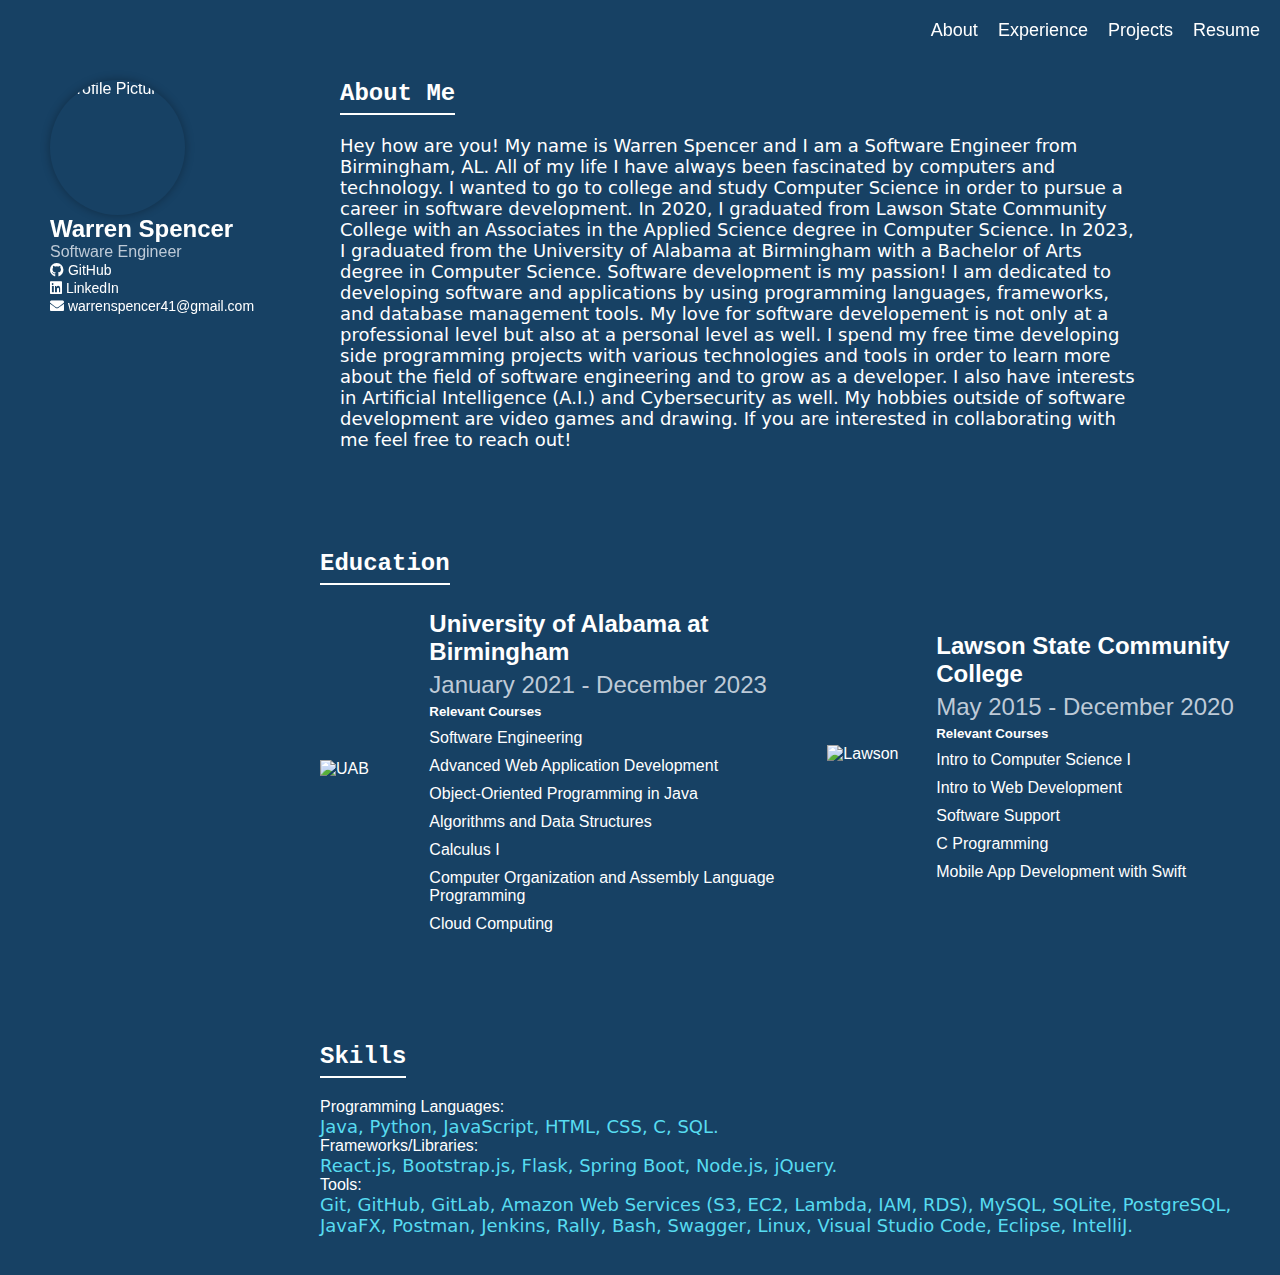
==== index.html @ 1404d865 "Update" ====
<!DOCTYPE html>
<html>
<head>
    <meta charset="utf-8">
    <meta http-equiv="X-UA-Compatible" content="IE=edge">
    <meta name="viewport" content="width=device-width, initial-scale=1.0">
    <title>Warren Spencer 🚀</title>
    <link rel="stylesheet" href="index.css">
    <link rel="stylesheet" href="https://cdnjs.cloudflare.com/ajax/libs/font-awesome/5.15.4/css/all.min.css">
</head>
<body>
    <header class="header" role="topnav" id="top">
        <div class="row">
            <nav class="nav" role="nav">
                <ul class="nav_links">
                    <li class="nav_link">
                        <a href="index.html">About</a>
                    </li>
                    <li class="nav_link">
                        <a href="experience.html">Experience</a>
                    </li>
                    <li class="nav_link">
                        <a href="projects.html">Projects</a>
                    </li>
                    <li class="nav_link">
                        <a href="https://warrenn205.github.io/Warren-s-Portfolio/assets/Resume Warren Spencer.pdf" target="_blank">Resume</a>
                    </li>
                </ul>
            </nav>
        </div>
    </header>

    
    <div class="side-pane">
        <div class="zoom-container">
        <img src="images\GitHub.png" alt="Profile Picture">
        </div>
        <h2>Warren Spencer</h2>
        <h4>Software Engineer</h4>
        <ul class="profile_links">
            <li><a href="https://github.com/Warrenn205" target="_blank" class="github-icon"><i class="fab fa-github"></i> GitHub</a></li>
            <li><a href="https://www.linkedin.com/in/warrendavidspencer/" target="_blank" class="github-icon"><i class="fab fa-linkedin"></i> LinkedIn</a></li>
            <li><a href="mailto:your-warrenspencer41@gmail.com" target="_blank" class="github-icon"><i class="fas fa-envelope"></i> warrenspencer41@gmail.com</a></li>
        </ul>
    </div>

    <main>
        <section id="about" class="content-section">
            <div class="content">
                <div class="text">
                    <h1>About Me</h1>
                    <br>
                    <br>
                    <p>Hey how are you! My name is Warren Spencer and I am a Software Engineer from Birmingham, AL. All of my life I have always been fascinated by computers and technology. 
                    I wanted to go to college and study Computer Science in order to pursue a career in software development. In 2020, I graduated from Lawson State Community 
                    College with an Associates in the Applied Science degree in Computer Science. In 2023, I graduated from the University of Alabama at Birmingham with a 
                    Bachelor of Arts degree in Computer Science. Software development is my passion! I am dedicated to developing software and applications by using programming
                    languages, frameworks, and database management tools. My love for software developement is not only at a professional level but also at a personal level as well.
                    I spend my free time developing side programming projects with various technologies and tools in order to learn more about the field of software engineering
                    and to grow as a developer. I also have interests in Artificial Intelligence (A.I.) and Cybersecurity as well. My hobbies outside of software development are 
                    video games and drawing. If you are interested in collaborating with me feel free to reach out!
                    </p>
                </div>
        </section>

        <section id="education" class="content-section">
            <div class="content2">
                <h1>Education</h1>
                    <br>
                    <br>
                <div class="education-item">
                    <img src="images/uab2.png" alt="UAB" class="logo-image">
                    <div class="experience-text">
                      <h2>University of Alabama at Birmingham</h2>
                      <h3>January 2021 - December 2023</h3>
                      <h5>Relevant Courses</h5>
                    <ul>
                        <li>
                             <p>Software Engineering</p>
                        </li>
                        <li>
                            <p>Advanced Web Application Development</p>
                        </li>
                        <li>
                            <p>Object-Oriented Programming in Java</p>
                        </li>
                        <li>
                            <p>Algorithms and Data Structures</p>
                        </li>
                        <li>
                            <p>Calculus I</p>
                        </li>
                        <li>
                            <p>Computer Organization and Assembly Language Programming</p>
                        </li>
                        <li>
                            <p>Cloud Computing</p>
                        </li>
                    </ul>
                    </div>
                    <br>
                <div class="education-item">
                        <img src="images/LawsonStateCommunityCollege-BirminghamCampus.jpg" alt="Lawson" class="logo-image">
                        <div class="experience-text">
                          <h2>Lawson State Community College</h2>
                          <h3>May 2015 - December 2020</h3>
                          <h5>Relevant Courses</h5>
                          <ul>
                            <li>
                                 <p>Intro to Computer Science I</p>
                            </li>
                            <li>
                                <p>Intro to Web Development</p>
                            </li>
                            <li>
                                <p>Software Support</p>
                            </li>
                            <li>
                                <p>C Programming</p>
                            </li>
                            <li>
                                <p>Mobile App Development with Swift</p>
                            </li>
                        </ul>
                    </div>
                </div>
        </section>
        <section id="skills" class="content-section">
            <div class="content3">
                    <h1>Skills</h1>
                    <br>
                    <br>
                    <div class="skill-item">
                       <h7>Programming Languages:<h6> Java, Python, JavaScript, HTML, CSS, C, SQL.</h6></h7>
                        <h7>Frameworks/Libraries:<h6> React.js, Bootstrap.js, Flask, Spring Boot, Node.js, jQuery.</h6></h7>
                        <h7>Tools: <h6>Git, GitHub, GitLab, Amazon Web Services (S3, EC2, Lambda, IAM, RDS), MySQL, SQLite, PostgreSQL, JavaFX, Postman,
                            Jenkins, Rally, Bash, Swagger, Linux, Visual Studio Code, Eclipse, IntelliJ.</h6></h7>
                    </div>
                </div>
        </section>
    </main>
    <br>
    <br>
</body>
</html>
---- index.css ----
* {
  margin: 0;
  padding: 0;
  box-sizing: border-box;
}

body {
  background-color: rgb(23, 65, 100);
  background-size: cover;
  background-position: center;
  font-family: 'Segoe UI', Tahoma, Geneva, Verdana, sans-serif; 
  color: white;
}

.header {
  position: fixed; 
  top: 0;
  width: 100%; /* Changed from 75% to 100% for full-width header */
  color: #fff;
  padding: 20px;
  z-index: 100;
  backdrop-filter: blur(10px);
}

.nav {
  display: flex;
  justify-content: flex-end;
  align-items: center;
}

.nav_links {  
  list-style-type: none;
  display: flex;
}

.nav_link {
  font-size: large;
  margin-left: 20px;
}

.nav_link a {
  text-decoration: none;
  color: #fff;
  transition: color 0.3s ease;
}

.nav_link a:hover {
  color: #7cdef4; 
  transition: color 1s ease;
}

.side-pane {
  position: fixed;
  margin-top: 0px; 
  margin-left: 50px;
  width: 250px; 
  float: left;
  margin-right: 20px;
}

.zoom-container {
  width: 135px; 
  height: 135px; 
  border-radius: 50%; 
  overflow: hidden; 
  box-shadow: 0 0 10px rgba(0, 0, 0, 0.3);
}

.zoom-container img {
  width: 105%; 
  height: 116%; 
  object-position: 90%;
}

.content {
  animation: fadeIn 3s; 
}

@keyframes fadeIn {
  0% { opacity: 0; }
  100% { opacity: 1; }
}

.profile_links {
  text-decoration: none;
  color: white;
}

.profile_links a:hover {
  color: #7cdef4; 
  transition: color 1s ease;
}

.github-icon {
  color: #ffffff; 
  font-size: 14px; 
  margin-top: 10px; 
  text-decoration: none;
}

ul {
  list-style-type: none;
}

.content-section {
  margin-top: 80px; 
  margin-left: 320px;
  display: flex;
}

.content {
  display: flex; 
  align-items: center; 
}

.text {
  margin-left: 20px; 
}

.content img {
  border-radius: 10%;
  width: 35%;
  height: 100%;
  object-fit: cover;
}

.line-container {
  width: 100%; 
}

.line {
  border-bottom: 2px solid rgb(255, 255, 255); 
}

.logo-image {
  width: 100px; 
  height: auto; 
}

.acheivement-image {
  width: 630px; 
  height: 410px; 
}

input[type=text], select, textarea {
  width: 100%; 
  padding: 12px; 
  background-color: #191818;
  color: #fff;
  border: 1px solid #000000; 
  border-radius: 4px; 
  box-sizing: border-box; 
  margin-top: 6px; 
  margin-bottom: 16px; 
  resize: vertical;
}

input[type=submit] {
  background-color: #1c4cfa;
  color: white;
  padding: 12px 20px;
  border: none;
  border-radius: 4px;
  cursor: pointer;
}

input[type=submit]:hover {
  background-color: #1440e0;
}

.container {
  border-radius: 5px;
  background-color: #0d0c0c;
  padding: 20px;
}

h1 {
  position: relative;
  font-family: monospace;
  font-size: xx-large;
  display: inline-block; 
}

h1::after {
  content: ''; 
  position: absolute;
  bottom: -7.5px;
  left: 0;
  width: 100%;
  height: 1.1px; 
  background-color: white; 
}

.text p {
  text-align: left; 
  max-width: 800px; 
  font-family: system-ui, -apple-system, BlinkMacSystemFont, 'Segoe UI', Roboto, Oxygen, Ubuntu, Cantarell, 'Open Sans', 'Helvetica Neue', sans-serif;
  font-size: large;
}

h4, h3 {
  font-size: medium;
  font-weight: lighter;
  color: rgb(190, 202, 215);
}

.experience-item {
  display: flex;
  align-items: center;  
  margin-bottom: 30px;   
}

.experience-item img {
  width: 100px;          
  height: auto;         
  margin-right: 20px;    
}

.experience-text {
  max-width: 600px;      
}

.experience-text h1, .experience-text h2, .experience-text h3 {
  margin: 5px 0;         
}

.experience-text p {
  margin-top: 10px;      
}

.education-item {
  display: flex;
  align-items: center; 
  margin-bottom: 30px;   
}

.education-item img {
  width: 100px;          
  height: auto;          
  margin-right: 20px;    
}

.education-text {
  max-width: 600px;     
}

.education-text h1, .education-text h2, .education-text h3 {
  margin: 5px 0;         
}

.education-text p {
  margin-top: 10px;     
}

h6 {
  font-family: system-ui, -apple-system, BlinkMacSystemFont, 'Segoe UI', Roboto, Oxygen, Ubuntu, Cantarell, 'Open Sans', 'Helvetica Neue', sans-serif;
  color: #57dcf1;
  font-size: large;
  font-weight: 100;
}

.h7 {
  font-family: 'Franklin Gothic Medium', 'Arial Narrow', Arial, sans-serif;
  color: #ffffff;
  font-size: large;
  font-weight: 100;
}

.project {
  color: #007bff;  
  text-decoration: none;  
  transition: color 0.3s ease, text-decoration 0.3s ease;  
}

.project:hover {
  color: #0056b3;  
  text-decoration: underline; 
}

.text {
  margin-bottom: 20px;
}

h1, h3 {
  font-size: 1.5rem;
  margin-bottom: 10px;
}

/* Media Queries for Mobile Responsiveness */

@media (max-width: 768px) {
  /* Adjust header */
  .header {
    width: 100%;
    padding: 15px;
  }

  /* Adjust nav links for small screens */
  .nav_links {
    flex-direction: column;
    align-items: center;
    padding: 10px;
  }

  .nav_link {
    margin-left: 0;
    margin-bottom: 15px;
    font-size: medium;
  }

  .side-pane {
    position: relative;
    width: 100%;
    margin-left: 0;
    margin-right: 0;
    margin-top: 100px;
  }

  /* Adjust the content section */
  .content-section {
    margin-top: 120px; /* To avoid overlap with fixed header */
    margin-left: 0;
    flex-direction: column;
    align-items: center;
    padding: 10px;
  }

  .content img {
    width: 90%;  /* Adjust images to be responsive */
    height: auto;
    margin-bottom: 20px;
  }

  .text {
    margin-left: 0;
    text-align: center; /* Center text for smaller screens */
    font-size: 1rem;
  }

  .line {
    width: 80%;
    margin: 20px auto;
  }

  /* Adjust form inputs */
  input[type=text], select, textarea {
    font-size: 1rem;
    padding: 10px;
  }

  input[type=submit] {
    font-size: 1rem;
    padding: 10px;
  }

  .experience-item, .education-item {
    flex-direction: column;
    align-items: flex-start;
  }

  .experience-item img, .education-item img {
    width: 80px;
    margin-bottom: 10px;
  }

  .experience-text, .education-text {
    max-width: 100%;
  }

  .acheivement-image {
    width: 100%;
    height: auto;
  }

  /* Reduce font sizes for smaller screens */
  h1, h3 {
    font-size: 1.2rem;
  }
}
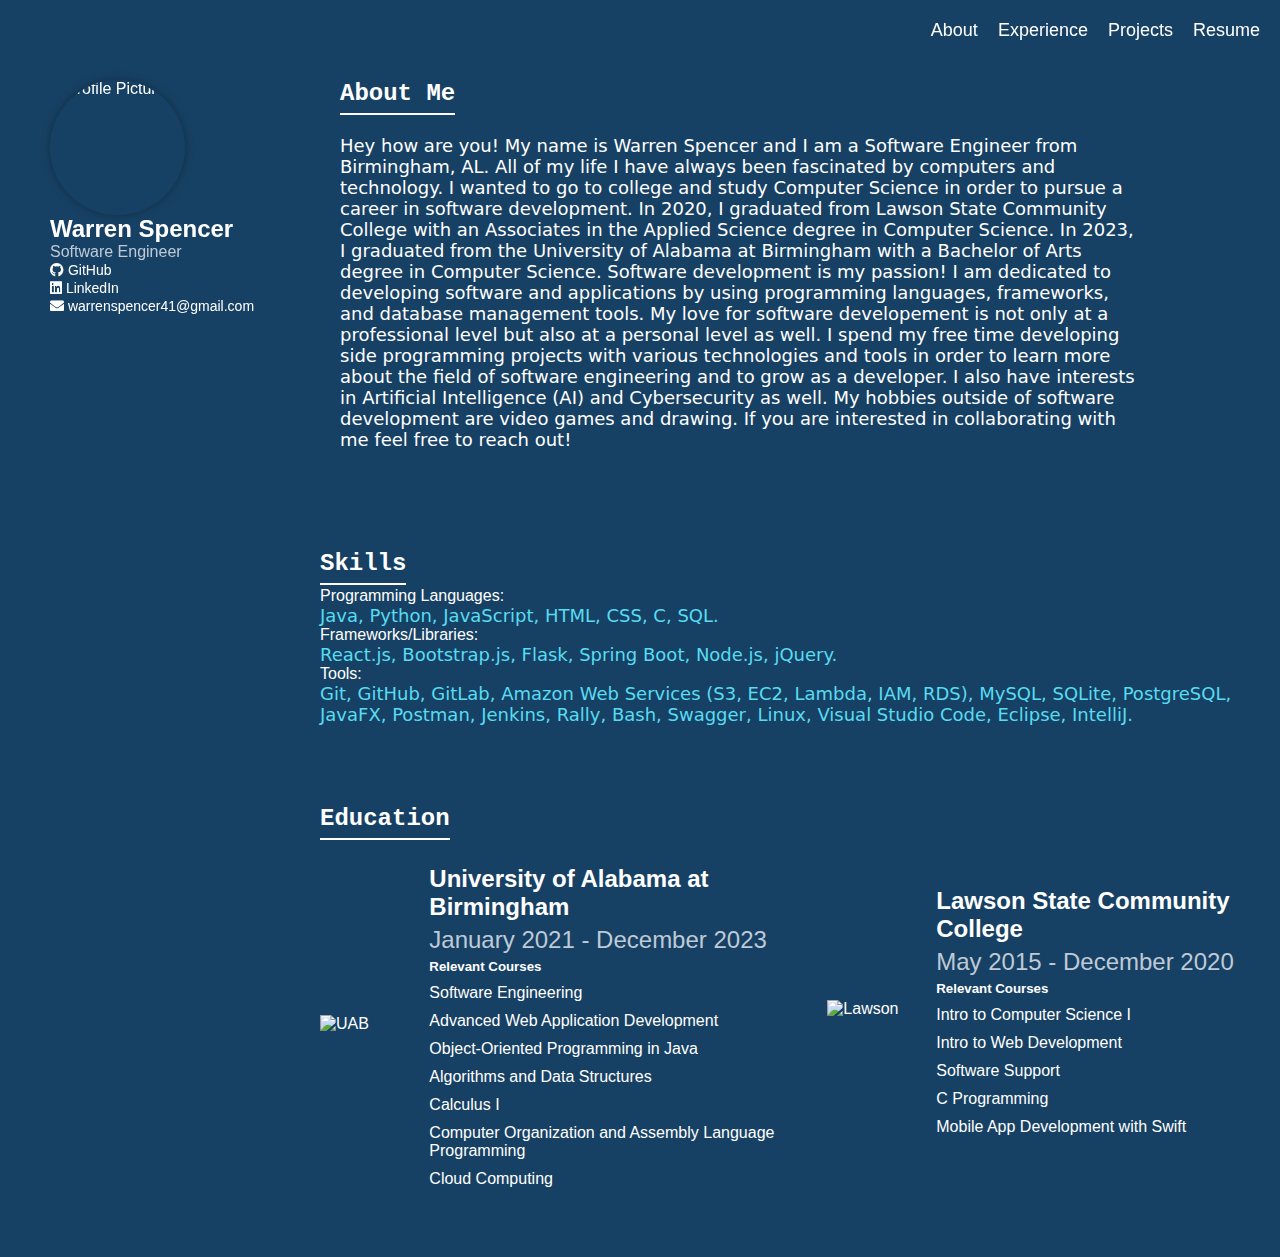
==== commit 768daa47: "Update" ====
--- a/index.html
+++ b/index.html
@@ -57,14 +57,25 @@
                     Bachelor of Arts degree in Computer Science. Software development is my passion! I am dedicated to developing software and applications by using programming
                     languages, frameworks, and database management tools. My love for software developement is not only at a professional level but also at a personal level as well.
                     I spend my free time developing side programming projects with various technologies and tools in order to learn more about the field of software engineering
-                    and to grow as a developer. I also have interests in Artificial Intelligence (A.I.) and Cybersecurity as well. My hobbies outside of software development are 
+                    and to grow as a developer. I also have interests in Artificial Intelligence (AI) and Cybersecurity as well. My hobbies outside of software development are 
                     video games and drawing. If you are interested in collaborating with me feel free to reach out!
                     </p>
                 </div>
         </section>
-
+        <section id="skills" class="content-section">
+            <div class="content2">
+                    <h1>Skills</h1>
+                    <br>
+                    <div class="skill-item">
+                       <h7>Programming Languages:<h6> Java, Python, JavaScript, HTML, CSS, C, SQL.</h6></h7>
+                        <h7>Frameworks/Libraries:<h6> React.js, Bootstrap.js, Flask, Spring Boot, Node.js, jQuery.</h6></h7>
+                        <h7>Tools: <h6>Git, GitHub, GitLab, Amazon Web Services (S3, EC2, Lambda, IAM, RDS), MySQL, SQLite, PostgreSQL, JavaFX, Postman,
+                            Jenkins, Rally, Bash, Swagger, Linux, Visual Studio Code, Eclipse, IntelliJ.</h6></h7>
+                    </div>
+                </div>
+        </section>
         <section id="education" class="content-section">
-            <div class="content2">
+            <div class="content3">
                 <h1>Education</h1>
                     <br>
                     <br>
@@ -125,19 +136,6 @@
                     </div>
                 </div>
         </section>
-        <section id="skills" class="content-section">
-            <div class="content3">
-                    <h1>Skills</h1>
-                    <br>
-                    <br>
-                    <div class="skill-item">
-                       <h7>Programming Languages:<h6> Java, Python, JavaScript, HTML, CSS, C, SQL.</h6></h7>
-                        <h7>Frameworks/Libraries:<h6> React.js, Bootstrap.js, Flask, Spring Boot, Node.js, jQuery.</h6></h7>
-                        <h7>Tools: <h6>Git, GitHub, GitLab, Amazon Web Services (S3, EC2, Lambda, IAM, RDS), MySQL, SQLite, PostgreSQL, JavaFX, Postman,
-                            Jenkins, Rally, Bash, Swagger, Linux, Visual Studio Code, Eclipse, IntelliJ.</h6></h7>
-                    </div>
-                </div>
-        </section>
     </main>
     <br>
     <br>
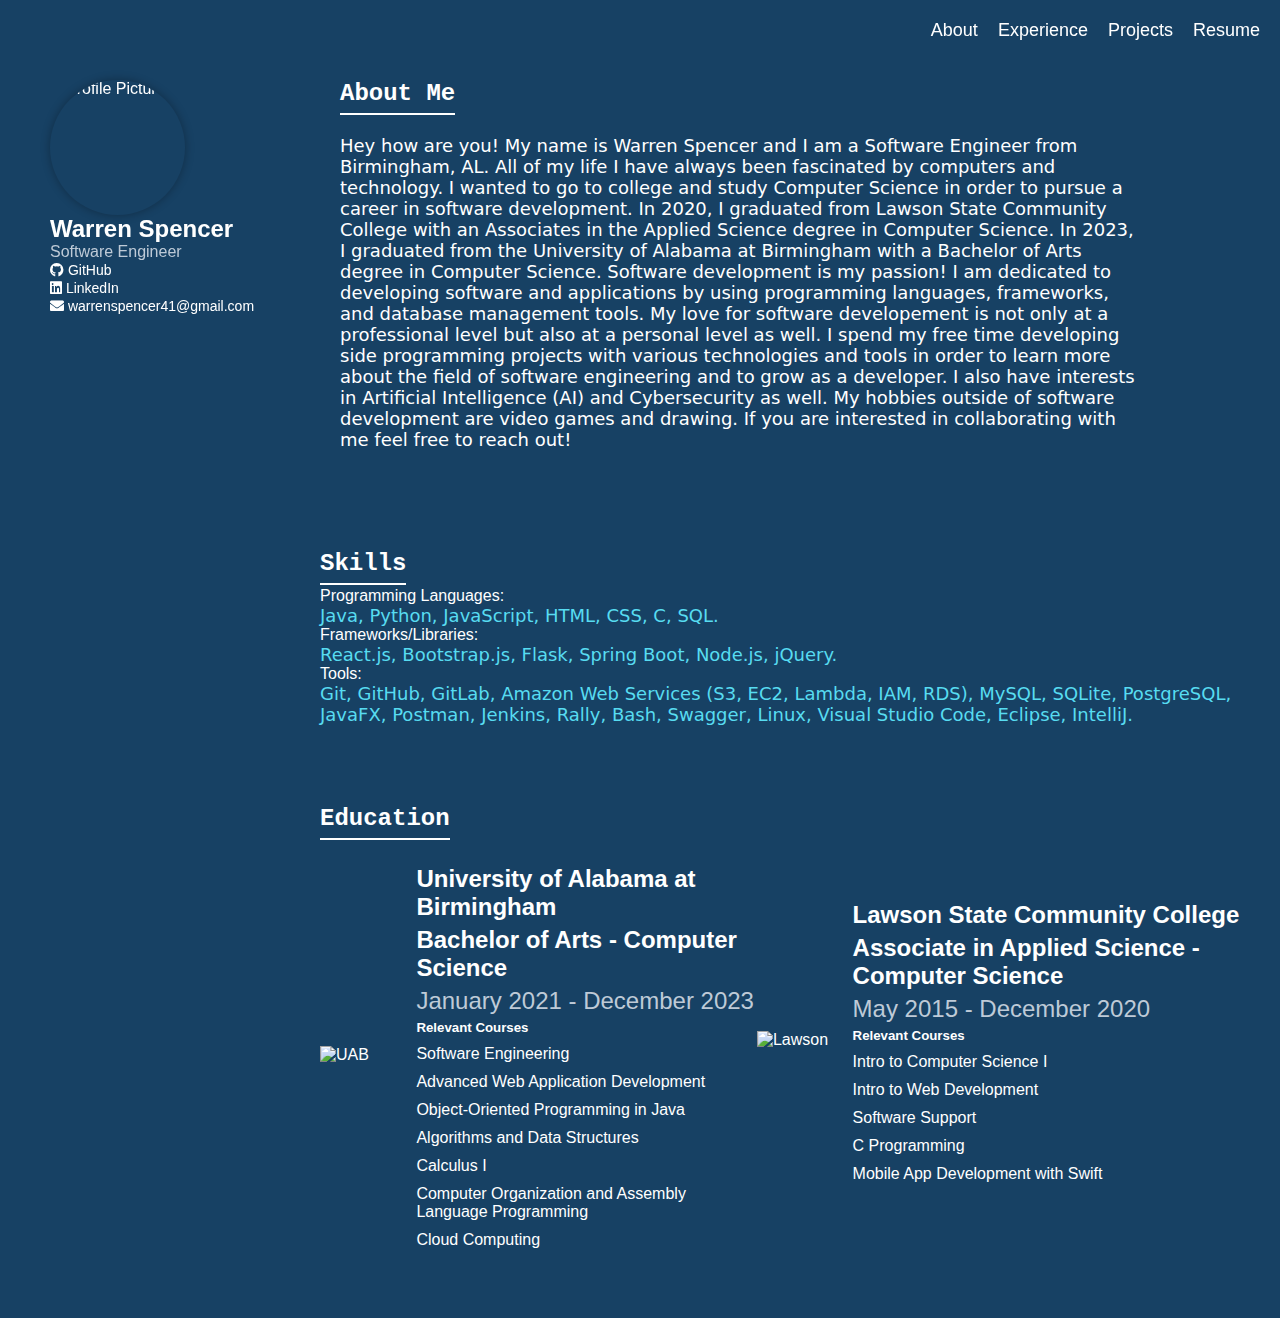
==== commit 3ab2f47b: "Update" ====
--- a/index.html
+++ b/index.html
@@ -83,6 +83,7 @@
                     <img src="images/uab2.png" alt="UAB" class="logo-image">
                     <div class="experience-text">
                       <h2>University of Alabama at Birmingham</h2>
+                      <h2>Bachelor of Arts - Computer Science</h2>
                       <h3>January 2021 - December 2023</h3>
                       <h5>Relevant Courses</h5>
                     <ul>
@@ -114,6 +115,7 @@
                         <img src="images/LawsonStateCommunityCollege-BirminghamCampus.jpg" alt="Lawson" class="logo-image">
                         <div class="experience-text">
                           <h2>Lawson State Community College</h2>
+                          <h2>Associate in Applied Science - Computer Science</h2>
                           <h3>May 2015 - December 2020</h3>
                           <h5>Relevant Courses</h5>
                           <ul>
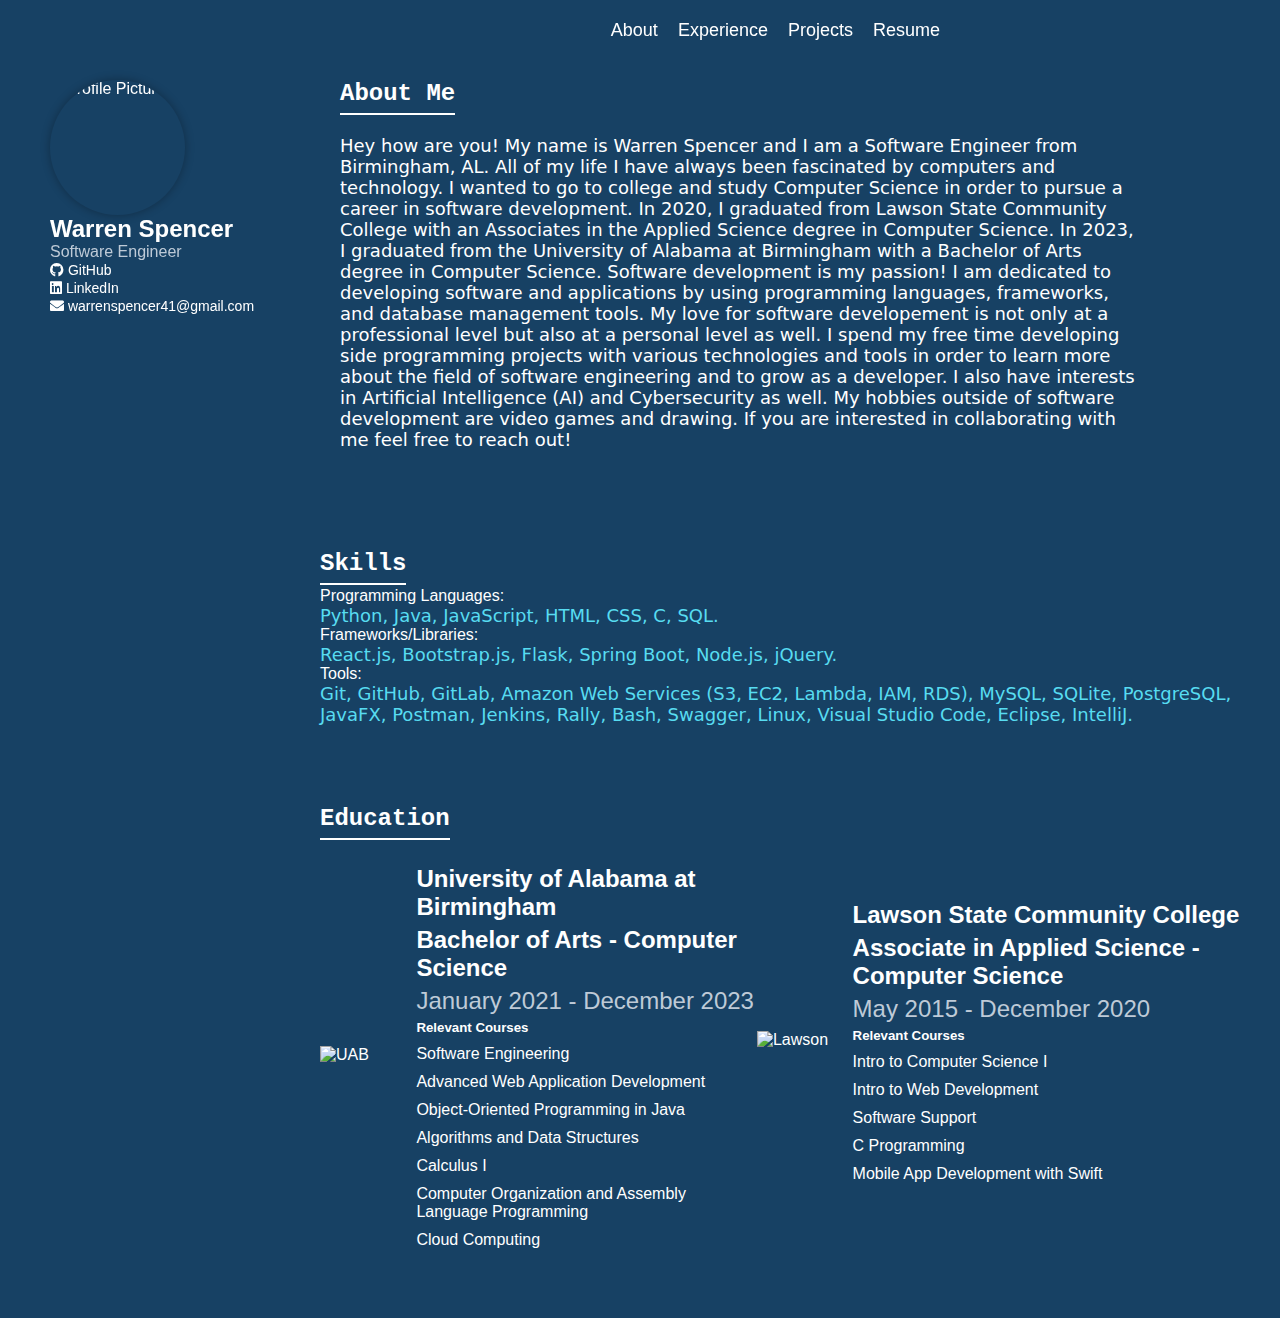
==== commit 22bc18d4: "Update" ====
--- a/index.html
+++ b/index.html
@@ -2,11 +2,11 @@
 <html>
 <head>
     <meta charset="utf-8">
-    <meta http-equiv="X-UA-Compatible" content="IE=edge">
     <meta name="viewport" content="width=device-width, initial-scale=1.0">
     <title>Warren Spencer 🚀</title>
     <link rel="stylesheet" href="index.css">
     <link rel="stylesheet" href="https://cdnjs.cloudflare.com/ajax/libs/font-awesome/5.15.4/css/all.min.css">
+    <link rel="icon" href="images/favicon.ico">
 </head>
 <body>
     <header class="header" role="topnav" id="top">
@@ -33,7 +33,7 @@
     
     <div class="side-pane">
         <div class="zoom-container">
-        <img src="images\GitHub.png" alt="Profile Picture">
+        <img src="images\BTC_Headshot_-13.png" alt="Profile Picture">
         </div>
         <h2>Warren Spencer</h2>
         <h4>Software Engineer</h4>
@@ -67,7 +67,7 @@
                     <h1>Skills</h1>
                     <br>
                     <div class="skill-item">
-                       <h7>Programming Languages:<h6> Java, Python, JavaScript, HTML, CSS, C, SQL.</h6></h7>
+                       <h7>Programming Languages:<h6> Python, Java, JavaScript, HTML, CSS, C, SQL.</h6></h7>
                         <h7>Frameworks/Libraries:<h6> React.js, Bootstrap.js, Flask, Spring Boot, Node.js, jQuery.</h6></h7>
                         <h7>Tools: <h6>Git, GitHub, GitLab, Amazon Web Services (S3, EC2, Lambda, IAM, RDS), MySQL, SQLite, PostgreSQL, JavaFX, Postman,
                             Jenkins, Rally, Bash, Swagger, Linux, Visual Studio Code, Eclipse, IntelliJ.</h6></h7>
--- a/index.css
+++ b/index.css
@@ -3,28 +3,29 @@
   padding: 0;
   box-sizing: border-box;
 }
+
 
 body {
   background-color: rgb(23, 65, 100);
   background-size: cover;
   background-position: center;
   font-family: 'Segoe UI', Tahoma, Geneva, Verdana, sans-serif; 
-  color: white;
+  color: white; 
 }
 
 .header {
   position: fixed; 
   top: 0;
-  width: 100%; /* Changed from 75% to 100% for full-width header */
+  width: 75%; 
   color: #fff;
   padding: 20px;
   z-index: 100;
-  backdrop-filter: blur(10px);
+  backdrop-filter: blur(10px);  
 }
 
 .nav {
   display: flex;
-  justify-content: flex-end;
+  justify-content: flex-end; 
   align-items: center;
 }
 
@@ -54,8 +55,8 @@
   margin-top: 0px; 
   margin-left: 50px;
   width: 250px; 
-  float: left;
-  margin-right: 20px;
+  float: left; 
+  margin-right: 20px; 
 }
 
 .zoom-container {
@@ -67,19 +68,26 @@
 }
 
 .zoom-container img {
-  width: 105%; 
-  height: 116%; 
-  object-position: 90%;
-}
-
-.content {
-  animation: fadeIn 3s; 
-}
-
-@keyframes fadeIn {
-  0% { opacity: 0; }
-  100% { opacity: 1; }
-}
+  width: 102%;
+  height: auto;
+  object-position: 120%;
+}
+
+.content, .content2, .content3 {
+  animation: popIn 1.5s ease-out both;
+}
+
+@keyframes popIn {
+  0% {
+    opacity: 0;
+    transform: scale(0.8);
+  }
+  100% {
+    opacity: 1;
+    transform: scale(1);
+  }
+}
+
 
 .profile_links {
   text-decoration: none;
@@ -99,13 +107,13 @@
 }
 
 ul {
-  list-style-type: none;
+  list-style-type: none; 
 }
 
 .content-section {
   margin-top: 80px; 
   margin-left: 320px;
-  display: flex;
+  display: flex; 
 }
 
 .content {
@@ -141,6 +149,7 @@
   width: 630px; 
   height: 410px; 
 }
+
 
 input[type=text], select, textarea {
   width: 100%; 
@@ -152,8 +161,9 @@
   box-sizing: border-box; 
   margin-top: 6px; 
   margin-bottom: 16px; 
-  resize: vertical;
-}
+  resize: vertical 
+}
+
 
 input[type=submit] {
   background-color: #1c4cfa;
@@ -176,8 +186,8 @@
 
 h1 {
   position: relative;
-  font-family: monospace;
-  font-size: xx-large;
+  font-family:monospace;
+  font-size:xx-large;
   display: inline-block; 
 }
 
@@ -194,15 +204,22 @@
 .text p {
   text-align: left; 
   max-width: 800px; 
-  font-family: system-ui, -apple-system, BlinkMacSystemFont, 'Segoe UI', Roboto, Oxygen, Ubuntu, Cantarell, 'Open Sans', 'Helvetica Neue', sans-serif;
-  font-size: large;
-}
-
-h4, h3 {
+  font-family:system-ui, -apple-system, BlinkMacSystemFont, 'Segoe UI', Roboto, Oxygen, Ubuntu, Cantarell, 'Open Sans', 'Helvetica Neue', sans-serif;
+  font-size:large;
+}
+
+h4 {
   font-size: medium;
   font-weight: lighter;
   color: rgb(190, 202, 215);
 }
+
+h3 {
+  font-size: medium;
+  font-weight: lighter;
+  color: rgb(190, 202, 215);
+}
+
 
 .experience-item {
   display: flex;
@@ -228,6 +245,17 @@
   margin-top: 10px;      
 }
 
+@media (max-width: 768px) {
+  .experience-item {
+      flex-direction: column; 
+      align-items: flex-start; 
+  }
+
+  .experience-item img {
+      margin-bottom: 10px; 
+  }
+}
+
 .education-item {
   display: flex;
   align-items: center; 
@@ -252,19 +280,31 @@
   margin-top: 10px;     
 }
 
+@media (max-width: 768px) {
+  .education-item {
+      flex-direction: column; 
+      align-items: flex-start; 
+  }
+
+  .education-item img {
+      margin-bottom: 10px; 
+  }
+}
+
 h6 {
-  font-family: system-ui, -apple-system, BlinkMacSystemFont, 'Segoe UI', Roboto, Oxygen, Ubuntu, Cantarell, 'Open Sans', 'Helvetica Neue', sans-serif;
+  font-family:system-ui, -apple-system, BlinkMacSystemFont, 'Segoe UI', Roboto, Oxygen, Ubuntu, Cantarell, 'Open Sans', 'Helvetica Neue', sans-serif;
   color: #57dcf1;
   font-size: large;
   font-weight: 100;
 }
 
 .h7 {
-  font-family: 'Franklin Gothic Medium', 'Arial Narrow', Arial, sans-serif;
+  font-family:'Franklin Gothic Medium', 'Arial Narrow', Arial, sans-serif;
   color: #ffffff;
   font-size: large;
   font-weight: 100;
 }
+
 
 .project {
   color: #007bff;  
@@ -272,9 +312,10 @@
   transition: color 0.3s ease, text-decoration 0.3s ease;  
 }
 
+
 .project:hover {
-  color: #0056b3;  
-  text-decoration: underline; 
+  color: #7cdef4;  
+  text-decoration: none; 
 }
 
 .text {
@@ -286,94 +327,70 @@
   margin-bottom: 10px;
 }
 
-/* Media Queries for Mobile Responsiveness */
-
-@media (max-width: 768px) {
-  /* Adjust header */
+@media (max-width: 600px)  {
+
   .header {
-    width: 100%;
-    padding: 15px;
-  }
-
-  /* Adjust nav links for small screens */
-  .nav_links {
-    flex-direction: column;
-    align-items: center;
-    padding: 10px;
-  }
-
+    position: relative;
+    width: 100%; 
+    background-color: rgb(23, 65, 100);
+    left: 1%;
+    backdrop-filter: none;
+    z-index: 1000;
+  }
+
+  main {
+    margin-top: 60px;
+    padding-top: 30%;
+  }
+  
+  .nav_links {  
+    list-style-type: none;
+    display: flex;
+  }
+  
   .nav_link {
-    margin-left: 0;
-    margin-bottom: 15px;
+    font-size: small;
+  }
+  
+  .nav_link a {
+    font-size: x-small;
+
+  }
+
+  h2 {
+    font-size: 14px;
+  }
+
+  h4 {
     font-size: medium;
+    font-weight: lighter;
+    color: rgb(190, 202, 215);
   }
 
   .side-pane {
     position: relative;
-    width: 100%;
-    margin-left: 0;
-    margin-right: 0;
-    margin-top: 100px;
-  }
-
-  /* Adjust the content section */
+    top: 7%;
+    right: 10%;
+  }
+  
+  .zoom-container {
+    width: 60px; 
+    height: 60px;
+    background-color: rgb(23, 65, 100);
+  }
+
   .content-section {
-    margin-top: 120px; /* To avoid overlap with fixed header */
-    margin-left: 0;
-    flex-direction: column;
-    align-items: center;
-    padding: 10px;
-  }
-
-  .content img {
-    width: 90%;  /* Adjust images to be responsive */
-    height: auto;
-    margin-bottom: 20px;
-  }
-
-  .text {
-    margin-left: 0;
-    text-align: center; /* Center text for smaller screens */
-    font-size: 1rem;
-  }
-
-  .line {
-    width: 80%;
-    margin: 20px auto;
-  }
-
-  /* Adjust form inputs */
-  input[type=text], select, textarea {
-    font-size: 1rem;
-    padding: 10px;
-  }
-
-  input[type=submit] {
-    font-size: 1rem;
-    padding: 10px;
-  }
-
-  .experience-item, .education-item {
-    flex-direction: column;
-    align-items: flex-start;
-  }
-
-  .experience-item img, .education-item img {
-    width: 80px;
-    margin-bottom: 10px;
-  }
-
-  .experience-text, .education-text {
-    max-width: 100%;
-  }
-
-  .acheivement-image {
-    width: 100%;
-    height: auto;
-  }
-
-  /* Reduce font sizes for smaller screens */
-  h1, h3 {
-    font-size: 1.2rem;
-  }
-}
+    margin-left: 6px;
+    display: flex;
+    z-index: 1000;
+  }
+
+  h1 {
+    font-size: medium;
+  }
+
+  .text p { 
+    font-size: small;
+  }
+  
+}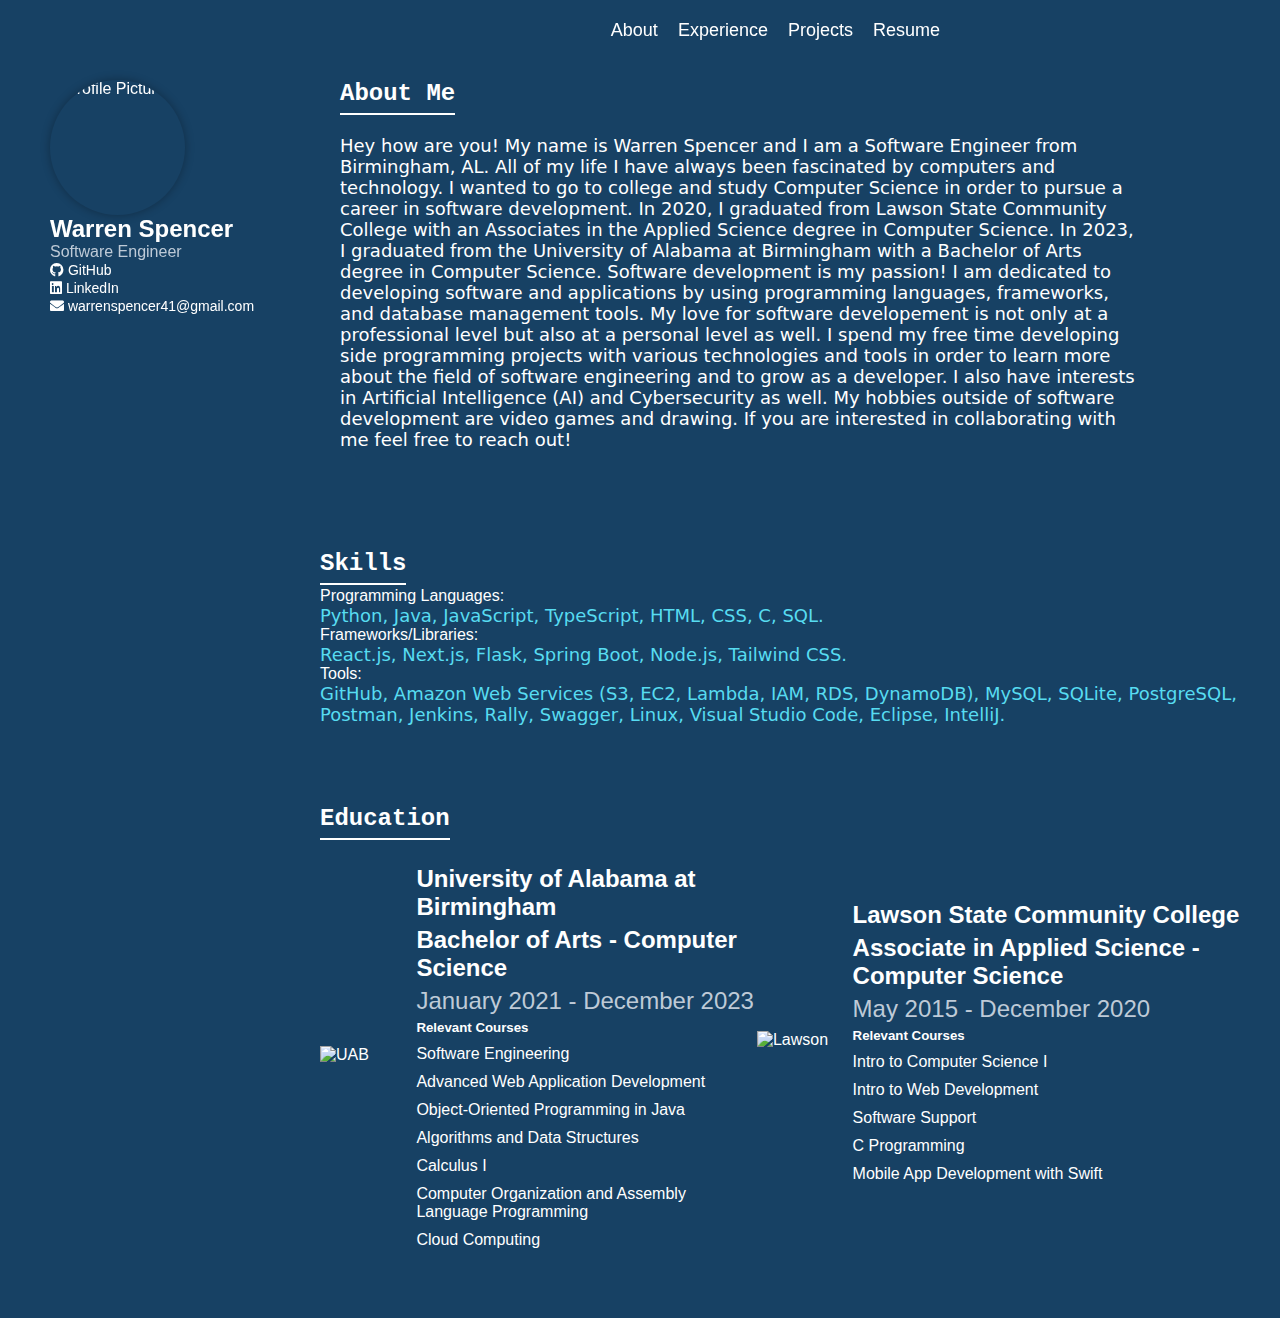
==== commit ff80a0a4: "Update" ====
--- a/index.html
+++ b/index.html
@@ -67,10 +67,10 @@
                     <h1>Skills</h1>
                     <br>
                     <div class="skill-item">
-                       <h7>Programming Languages:<h6> Python, Java, JavaScript, HTML, CSS, C, SQL.</h6></h7>
-                        <h7>Frameworks/Libraries:<h6> React.js, Bootstrap.js, Flask, Spring Boot, Node.js, jQuery.</h6></h7>
-                        <h7>Tools: <h6>Git, GitHub, GitLab, Amazon Web Services (S3, EC2, Lambda, IAM, RDS), MySQL, SQLite, PostgreSQL, JavaFX, Postman,
-                            Jenkins, Rally, Bash, Swagger, Linux, Visual Studio Code, Eclipse, IntelliJ.</h6></h7>
+                       <h7>Programming Languages:<h6> Python, Java, JavaScript, TypeScript, HTML, CSS, C, SQL.</h6></h7>
+                        <h7>Frameworks/Libraries:<h6> React.js, Next.js, Flask, Spring Boot, Node.js, Tailwind CSS.</h6></h7>
+                        <h7>Tools: <h6> GitHub, Amazon Web Services (S3, EC2, Lambda, IAM, RDS, DynamoDB), MySQL, SQLite, PostgreSQL, Postman, Jenkins, 
+                            Rally, Swagger, Linux, Visual Studio Code, Eclipse, IntelliJ.</h6></h7>
                     </div>
                 </div>
         </section>
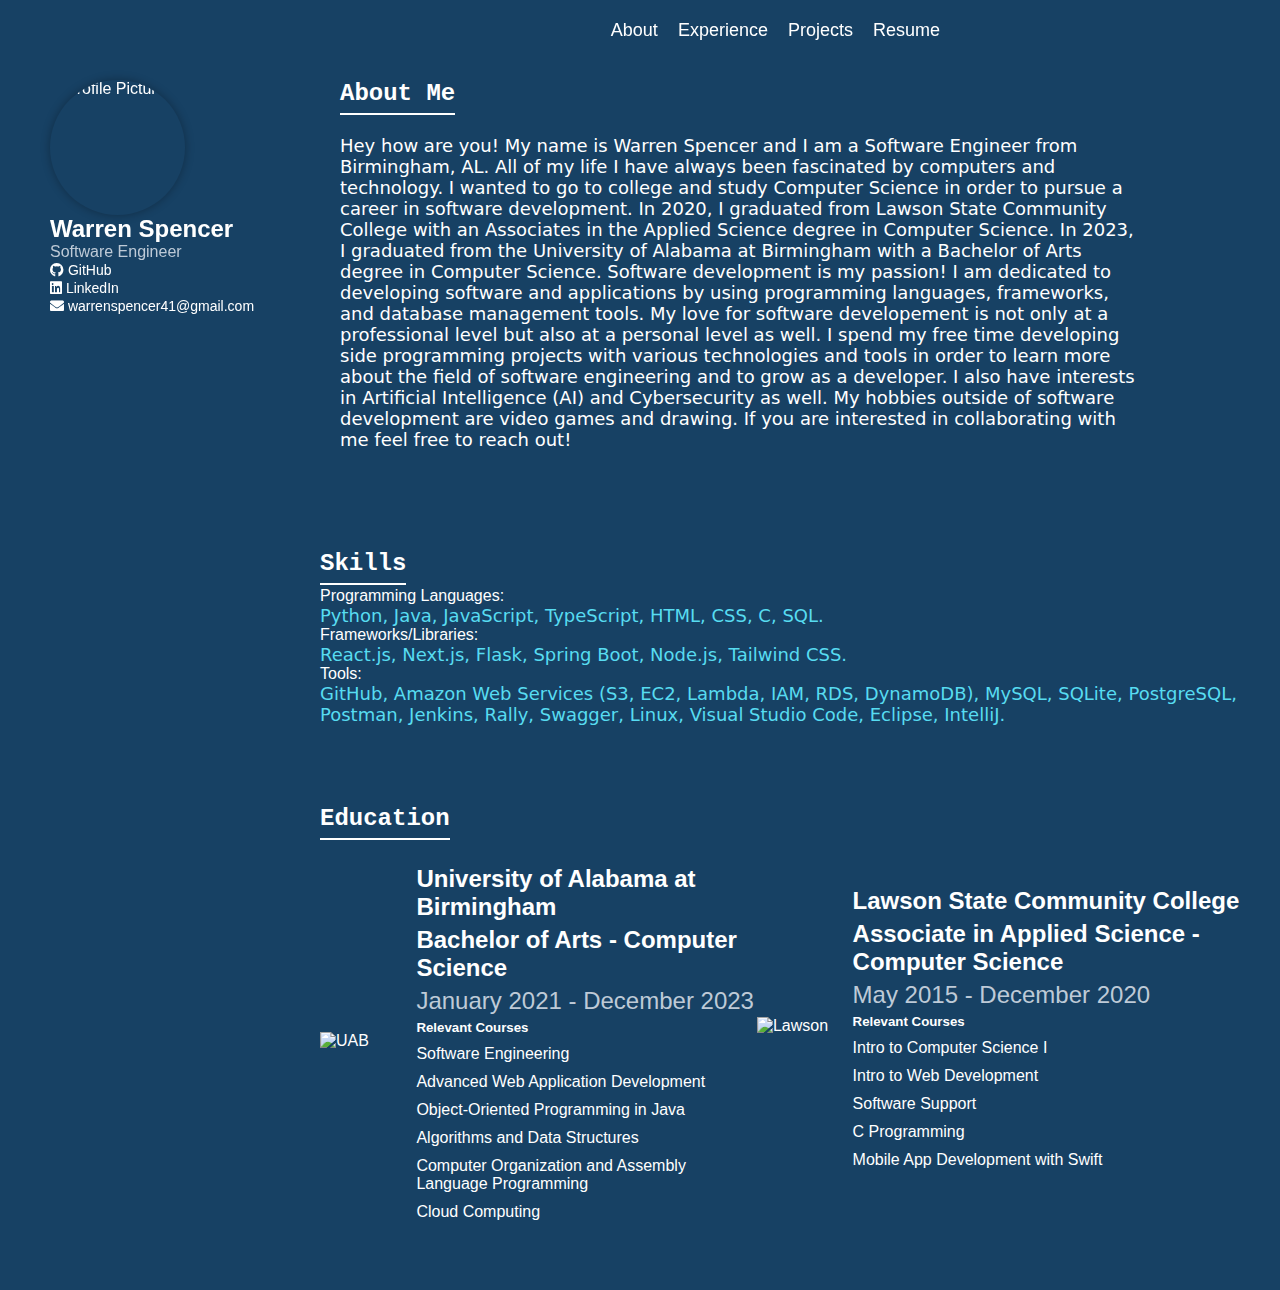
==== commit 3970ce6b: "Update" ====
--- a/index.html
+++ b/index.html
@@ -100,9 +100,6 @@
                             <p>Algorithms and Data Structures</p>
                         </li>
                         <li>
-                            <p>Calculus I</p>
-                        </li>
-                        <li>
                             <p>Computer Organization and Assembly Language Programming</p>
                         </li>
                         <li>
